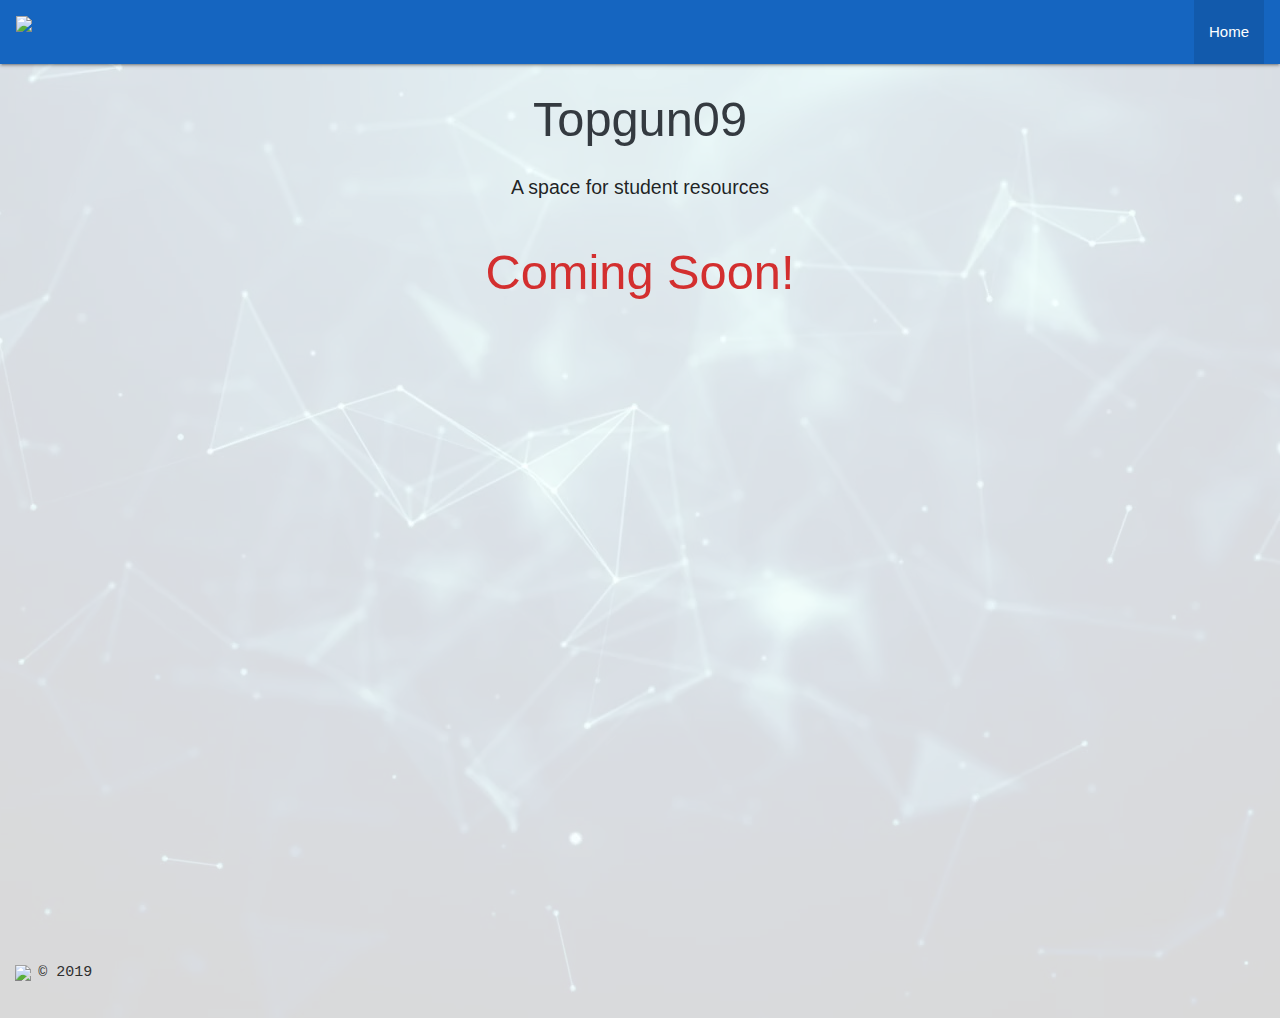
==== index.html @ d3b1afa5 "added bg video & thumb" ====
<!DOCTYPE html>
<html>
<head>
    <!-- Fonts -->
    <link href="https://fonts.googleapis.com/icon?family=Material+Icons" rel="stylesheet">
    <!-- Styles -->
    <link type="text/css" rel="stylesheet" href="/static/css/materialize.min.css"  media="screen,projection"/>
    <link type="text/css" rel="stylesheet" href="/static/css/global.css" />
    <!-- Main Meta Tags -->
    <title>Topgun09</title>
    <meta name="title" content="Topgun09 Project">
    <meta name="description" content="A space for student resources, the Topgun09 project was started as an experimental information sharing platform.">

    <!-- Open Graph / Facebook -->
    <meta property="og:type" content="website">
    <meta property="og:url" content="https://topgun09.tk/">
    <meta property="og:title" content="Topgun09 Web App">
    <meta property="og:description" content="A space for student resources, the Topgun09 project was started as an experimental information sharing platform.">
    <meta property="og:image" content="banner1.jpg">

    <!-- Twitter -->
    <meta property="twitter:card" content="summary_large_image">
    <meta property="twitter:url" content="https://topgun09.tk/">
    <meta property="twitter:title" content="Topgun09 Web App">
    <meta property="twitter:description" content="A space for student resources, the Topgun09 project was started as an experimental information sharing platform.">
    <meta property="twitter:image" content="banner1.jpg">
    <!-- Meta -->
    <link rel="apple-touch-icon" sizes="180x180" href="/static/favicons/apple-touch-icon.png">
    <link rel="icon" type="image/png" sizes="32x32" href="/static/favicons/favicon-32x32.png">
    <link rel="icon" type="image/png" sizes="16x16" href="/static/favicons/favicon-16x16.png">
    <link rel="manifest" href="/static/favicons/site.webmanifest">
    <link rel="mask-icon" href="/static/favicons/safari-pinned-tab.svg" color="#1565c0">
    <link rel="shortcut icon" href="/static/favicons/favicon.ico">
    <meta name="msapplication-TileColor" content="#1565c0">
    <meta name="msapplication-config" content="/static/favicons/browserconfig.xml">
    <meta name="theme-color" content="#1565c0">
    <meta name="viewport" content="width=device-width, initial-scale=1.0"/>
    <style>
    *{
        font-family: -apple-system, BlinkMacSystemFont, "Segoe UI", Roboto, "Helvetica Neue", Arial, "Noto Sans", sans-serif, "Apple Color Emoji", "Segoe UI Emoji", "Segoe UI Symbol", "Noto Color Emoji";
        -webkit-font-smoothing: antialiased;
    }
    </style>
</head>
<body>
<div class="banner">
  
  <link type="text/css" rel="stylesheet" href="https://topgun09.tk/static/css/materialize.min.css"  media="screen,projection"/>
  <link type="text/css" rel="stylesheet" href="https://topgun09.tk/static/css/global.css"  media="screen,projection"/>
  
  <nav>
    <div class="nav-wrapper blue darken-3">
      <a href="/" class="brand-logo"><img class="nav-logo" src="https://topgun09.tk/white-logo.png"></a>
      <a href="#" data-target="mobile-demo" class="sidenav-trigger"><i class="material-icons">menu</i></a>
      <ul class="right hide-on-med-and-down">
        <li class="active"><a href="/">Home</a></li>
      </ul>
    </div>
  </nav>

  <ul class="sidenav" id="mobile-demo">
    <li class="active"><a href="/">Home</a></li>
  </ul>
<!-- page content -->
    <div class="page-wapper text-white">
        <div class="container center">
            <h3 class="title">Topgun09</h3>
            <p class="header">A space for student resources</p>
            <br />
            <div class="title red-text text-darken-2">Coming Soon!</div>
        </div>
    </div>
    <div class="info">
    </div>
    <footer id="footer">
      <div class="container-fluid">
        <br />
        <div>
            <a href="/"><img class="footer-logo" height="35px" src="https://topgun09.tk/logo-small.png"></a>
            <a class="footer-text" href="https://github.com/topgun09">© 2019</a>
        </div>
        <br />
      </div>
    </footer>
  
  
    <video autoplay loop muted class="banner__video" poster="/static/video/thumb/plexus.jpg">
      <source src="https://benworld.net/static/video/plexus.mp4" type="video/mp4">
    </video>
  </div>
    <!-- JavaScript -->
    <script type="text/javascript" src="/static/js/materialize.min.js"></script>
    <script type="text/javascript" src="/static/js/global.js"></script>
</body>
</html>
---- static/css/global.css ----
/* fonts */
*{
        font-family: -apple-system, BlinkMacSystemFont, "Segoe UI", Roboto, "Helvetica Neue", Arial, "Noto Sans", sans-serif, "Apple Color Emoji", "Segoe UI Emoji", "Segoe UI Symbol", "Noto Color Emoji";
        -webkit-font-smoothing: antialiased;
}

/* clear the body margin */
body {
  margin: 0;
  min-height:100vh;
}

.banner {
  position: relative;
  overflow: hidden;
  /* stuff */
  background: rgba(255, 255, 255, .85);
  min-height:100vh;
  
}
a{
  color:#fff;
  text-decoration:none;
}
.banner__video {
  position: absolute;
  top: 50%;
  left: 50%;
  width: auto;
  min-width: 100%;
  height: auto;
  min-height: 100%;
  transform: translateX(-50%) translateY(-50%);
  z-index: -1;
}

/** -- GLOBAL.CSS **/
hr {
    margin-top: 20px;
    margin-bottom: 20px;
    border: 0;
    height: 1px;
    background-color: rgba(0,0,0,.12);
}
.nav-wrapper{
    padding: 0 16px;
}
.nav-logo{
    max-height: 32px;
    margin:16px 0;
}
.title{
    font-size: 3.25rem;
    font-weight: 500;
    color: #343a40 !important
}
.title-2{
    font-size: 2.875rem;
    font-weight: 500;
    color: #343a40 !important
}
.header-2{
    margin:1.75rem 0 .5rem 0;
    font-size: 1.25rem;
    font-weight: 300;
}
.header{
    margin: 1.75rem 0 .75rem 0;
    font-size: 1.3rem;
    font-weight: 300;
}
.info{
    margin-top:2.25rem;
    padding:1rem;
    min-height: 65vh;
}
.info.bg{
    background-color: rgba(255, 255, 255, 0.9);
}
.info p{
    font-size: 18px;
    font-weight: 400;
    line-height: 1.429;
}
/* -- footer --*/
.container-fluid{
    -webkit-box-sizing: border-box;
    box-sizing: border-box;
    margin-right: auto;
    margin-left: auto;
    padding-left: 15px;
    padding-right: 15px
}

.container-fluid:after,.container-fluid:before{
    content: " ";
    display: table
}

.container-fluid:after{
    clear: both
}
.quick-links{
    margin-top:2rem;
}
.quick-links h6{
    font-weight: 500;
    color:rgb(55,55,65) !important;
}
#footer {
    color:#2f2f2f;
    margin-left: 0px;
    transition: margin-left 0.2s;
}
#footer .footer-logo{
    height:35px;
    vertical-align: middle
}
#footer .footer-text{
    font-family: monospace, monospace;
    color:#2f2f2f;
    display: inline-block;
    vertical-align: middle;
    line-height: 3;
    margin-left:3px;
}
#footer .light-footer-text{
    float: right;
    color:rgba(200,200,253,.65);
    display: inline-block;
    vertical-align: middle;
    line-height: 3;
    margin-left:3px;
}
.info-icon{
    margin-right: 3px;
    margin-left: 3px;
    cursor: help;
    vertical-align: middle;
}
.v-align{
    display: inline-block;
    vertical-align: middle;
}





/*--- Media Stuff ---*/
@media screen and (max-width: 600px){
    .nav-logo{
        margin:12px 0;
    }
}
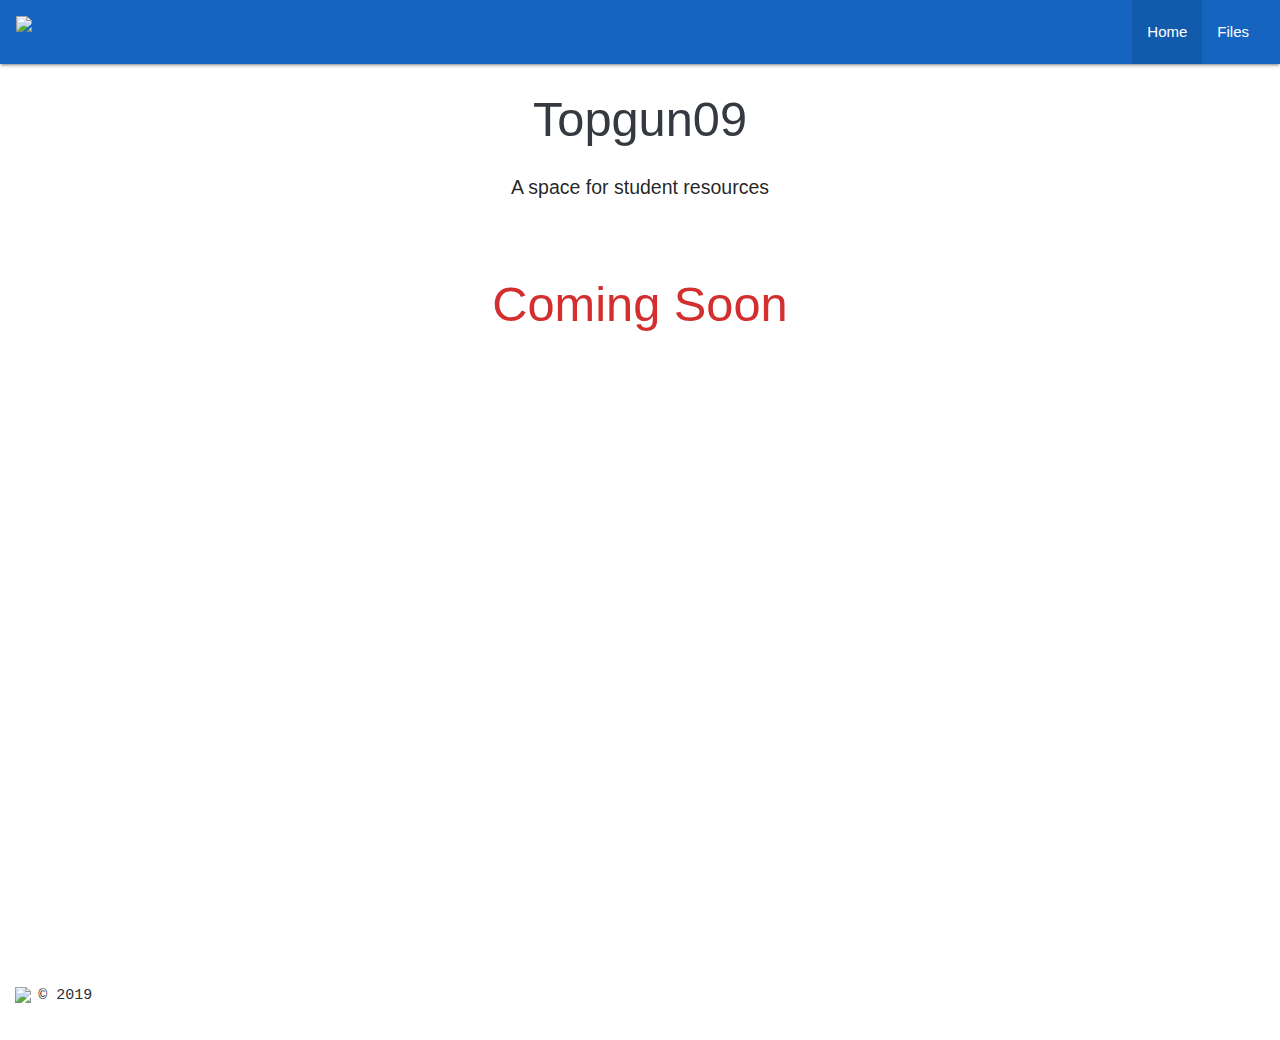
==== commit 7df5fb2c: "added link and temp rm video" ====
--- a/index.html
+++ b/index.html
@@ -44,18 +44,16 @@
 </head>
 <body>
 <div class="banner">
-  
-  <link type="text/css" rel="stylesheet" href="https://topgun09.tk/static/css/materialize.min.css"  media="screen,projection"/>
-  <link type="text/css" rel="stylesheet" href="https://topgun09.tk/static/css/global.css"  media="screen,projection"/>
-  
+
   <nav>
-    <div class="nav-wrapper blue darken-3">
-      <a href="/" class="brand-logo"><img class="nav-logo" src="https://topgun09.tk/white-logo.png"></a>
-      <a href="#" data-target="mobile-demo" class="sidenav-trigger"><i class="material-icons">menu</i></a>
-      <ul class="right hide-on-med-and-down">
-        <li class="active"><a href="/">Home</a></li>
-      </ul>
-    </div>
+      <div class="nav-wrapper blue darken-3">
+            <a href="/" class="brand-logo"><img class="nav-logo" src="https://topgun09.tk/white-logo.png"></a>
+            <a href="#" data-target="mobile-demo" class="sidenav-trigger"><i class="material-icons">menu</i></a>
+            <ul class="right hide-on-med-and-down">
+                <li class="active"><a href="/">Home</a></li>
+                <li><a href="/owncloud/">Files</a></li>
+            </ul>
+        </div>
   </nav>
 
   <ul class="sidenav" id="mobile-demo">
@@ -67,7 +65,11 @@
             <h3 class="title">Topgun09</h3>
             <p class="header">A space for student resources</p>
             <br />
-            <div class="title red-text text-darken-2">Coming Soon!</div>
+            
+            <div>
+                <h1 class="title red-text text-darken-2">Coming Soon</h1>
+            </div>
+            
         </div>
     </div>
     <div class="info">
@@ -84,9 +86,11 @@
     </footer>
   
   
+<!--
     <video autoplay loop muted class="banner__video" poster="/static/video/thumb/plexus.jpg">
       <source src="https://benworld.net/static/video/plexus.mp4" type="video/mp4">
     </video>
+-->
   </div>
     <!-- JavaScript -->
     <script type="text/javascript" src="/static/js/materialize.min.js"></script>
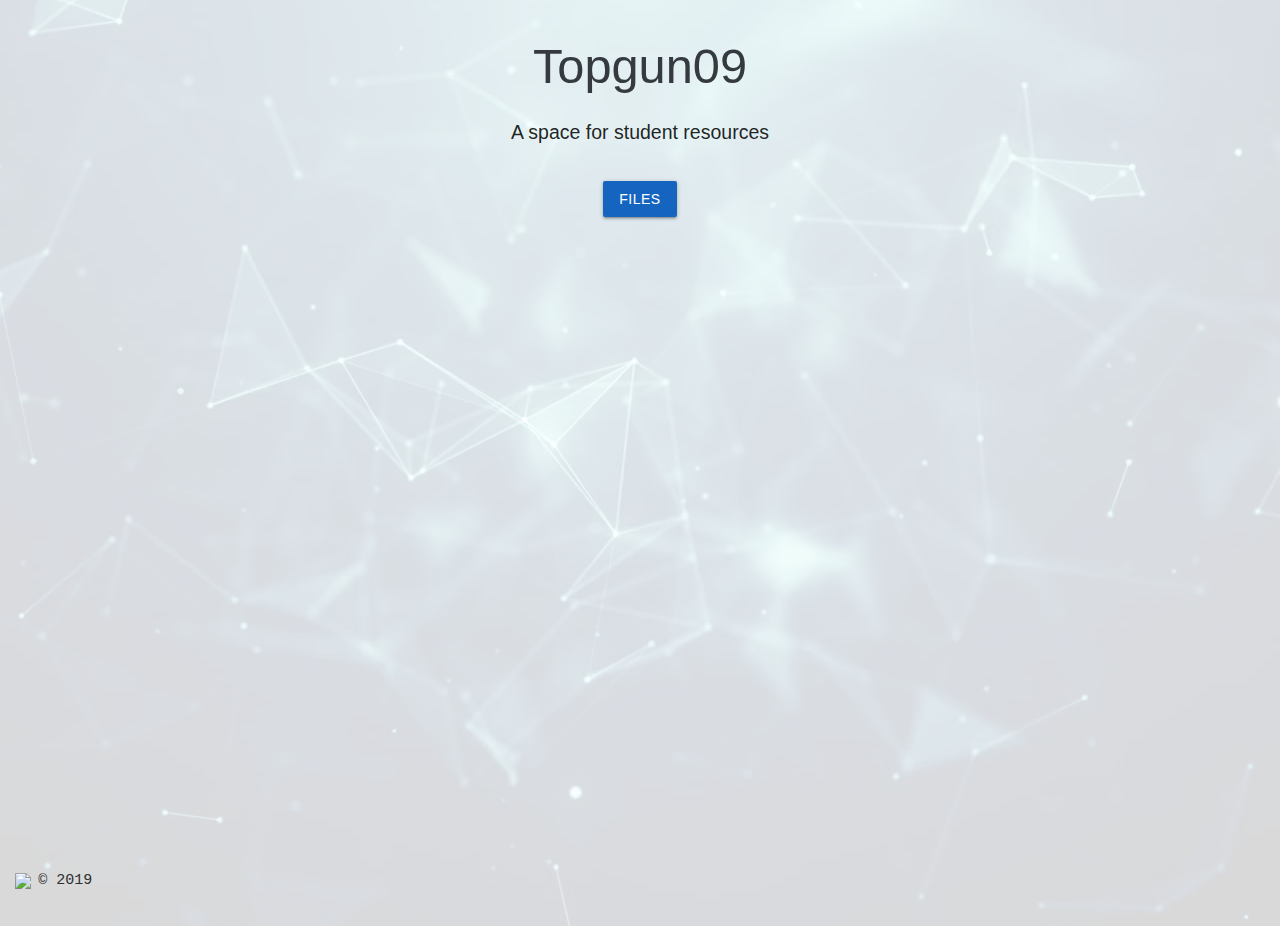
==== commit cd32a2a9: "working on homepage" ====
--- a/index.html
+++ b/index.html
@@ -45,29 +45,15 @@
 <body>
 <div class="banner">
 
-  <nav>
-      <div class="nav-wrapper blue darken-3">
-            <a href="/" class="brand-logo"><img class="nav-logo" src="https://topgun09.tk/white-logo.png"></a>
-            <a href="#" data-target="mobile-demo" class="sidenav-trigger"><i class="material-icons">menu</i></a>
-            <ul class="right hide-on-med-and-down">
-                <li class="active"><a href="/">Home</a></li>
-                <li><a href="/owncloud/">Files</a></li>
-            </ul>
-        </div>
-  </nav>
-
-  <ul class="sidenav" id="mobile-demo">
-    <li class="active"><a href="/">Home</a></li>
-  </ul>
 <!-- page content -->
     <div class="page-wapper text-white">
         <div class="container center">
-            <h3 class="title">Topgun09</h3>
+            <div class="title" style="margin-top:2rem;">Topgun09</div>
             <p class="header">A space for student resources</p>
             <br />
             
             <div>
-                <h1 class="title red-text text-darken-2">Coming Soon</h1>
+                <a class="btn waves-effect waves-light blue darken-3" href="/owncloud">Files</a>
             </div>
             
         </div>
@@ -86,11 +72,9 @@
     </footer>
   
   
-<!--
     <video autoplay loop muted class="banner__video" poster="/static/video/thumb/plexus.jpg">
-      <source src="https://benworld.net/static/video/plexus.mp4" type="video/mp4">
     </video>
--->
+    
   </div>
     <!-- JavaScript -->
     <script type="text/javascript" src="/static/js/materialize.min.js"></script>
--- a/static/css/global.css
+++ b/static/css/global.css
@@ -65,7 +65,7 @@
     font-weight: 300;
 }
 .header{
-    margin: 1.75rem 0 .75rem 0;
+    margin: 1rem 0 .75rem 0;
     font-size: 1.3rem;
     font-weight: 300;
 }
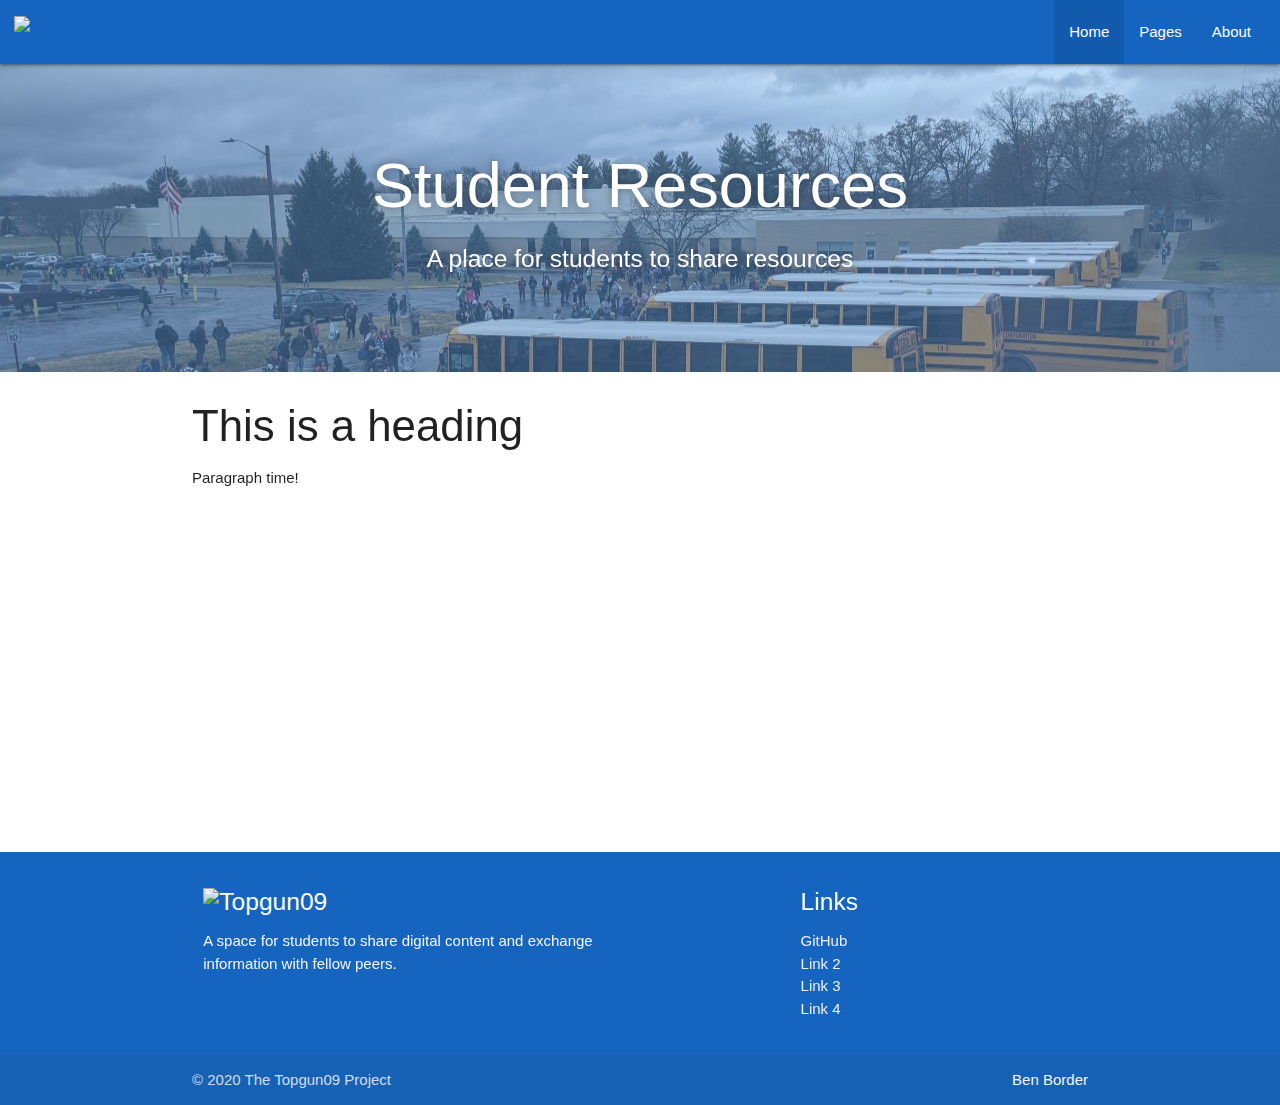
==== commit 34d69e86: "new images" ====
--- a/index.html
+++ b/index.html
@@ -1,83 +1,89 @@
 <!DOCTYPE html>
 <html>
-<head>
-    <!-- Fonts -->
-    <link href="https://fonts.googleapis.com/icon?family=Material+Icons" rel="stylesheet">
-    <!-- Styles -->
-    <link type="text/css" rel="stylesheet" href="/static/css/materialize.min.css"  media="screen,projection"/>
-    <link type="text/css" rel="stylesheet" href="/static/css/global.css" />
-    <!-- Main Meta Tags -->
-    <title>Topgun09</title>
-    <meta name="title" content="Topgun09 Project">
-    <meta name="description" content="A space for student resources, the Topgun09 project was started as an experimental information sharing platform.">
+	<head>
+		<meta name="viewport" content="width=device-width, initial-scale=1.0"/>
+        <link rel="icon" type="image/png" href="assets/images/logo-small.png">
+		<title>The Topgun09 Project</title>
+    	<!-- Fonts -->
+    	<link href="https://fonts.googleapis.com/icon?family=Material+Icons" rel="stylesheet">
+		<!-- CSS -->
+		<link type="text/css" rel="stylesheet" href="assets/css/materialize.css" />
+		<link type="text/css" rel="stylesheet" href="assets/css/global.css" />
+	</head>
+	<body>
+        
+		<div class="navbar-fixed">
+			<nav>
+				<div class="nav-wrapper blue darken-3">
+					<a href="/" class="brand-logo"><img class="nav-logo" src="https://topgun09.rip/white-logo.png"></a>
+					<a href="#" data-target="mobile-menu" class="sidenav-trigger"><i class="material-icons">menu</i></a>
+					<ul class="right hide-on-med-and-down">
+						<li class="active"><a href="/">Home</a></li>
+						<li class=""><a href="pages.html">Pages</a></li>
+						<li class=""><a href="about.html">About</a></li>
+					</ul>
+				</div>
+			</nav>
+		</div>
+		<ul class="sidenav" id="mobile-menu">
+			<li class="active"><a href="/">Home</a></li>
+			<li class=""><a href="pages.html">Pages</a></li>
+			<li class=""><a href="about.html">About</a></li>
+		</ul>
+		
+        <div class="main parallax-container">
+            <div class="parallax">
+                <img src="assets/images/bg/lot.jpg">
+            </div>
+            <div class="hero">
+                <div class="center-align white-text text-shadow">
+                    <h1>Student Resources</h1>
+                    <div class="subheading">
+                        <h5>A place for students to share resources</h5>
+                    </div>
+                </div>
+            </div>
+        </div>
+        
+		<main class="container" style="height: 50vh">
+            
+			<section>
+				<h3>This is a heading</h3>
+				<p>Paragraph time!</p>
+			</section>
+            
+            
+		</main><!-- / main content -->
+        
+        <footer class="page-footer blue darken-3">
+          <div class="container">
+            <div class="row">
+              <div class="col l6 s12">
+                <h5 class="white-text"><img src="assets/images/logo-white.png" style="height: 35px" alt="Topgun09"></h5>
+                <p class="grey-text text-lighten-4">A space for students to share digital content and exchange information with fellow peers.</p>
+              </div>
+              <div class="col l4 offset-l2 s12">
+                <h5 class="white-text">Links</h5>
+                <ul>
+                  <li><a class="grey-text text-lighten-3" href="https://github.io/topgun09">GitHub</a></li>
+                  <li><a class="grey-text text-lighten-3" href="#!">Link 2</a></li>
+                  <li><a class="grey-text text-lighten-3" href="#!">Link 3</a></li>
+                  <li><a class="grey-text text-lighten-3" href="#!">Link 4</a></li>
+                </ul>
+              </div>
+            </div>
+          </div>
+          <div class="footer-copyright">
+            <div class="container">
+            &copy; 2020 The Topgun09 Project
+            <span class="light-gray-text right">
+                <a class="grey-text text-lighten-4" href="https://bunnbuns.net" target="_blank">Ben Border</a>
+            </span>
+            </div>
+          </div>
+        </footer>
 
-    <!-- Open Graph / Facebook -->
-    <meta property="og:type" content="website">
-    <meta property="og:url" content="https://topgun09.tk/">
-    <meta property="og:title" content="Topgun09 Web App">
-    <meta property="og:description" content="A space for student resources, the Topgun09 project was started as an experimental information sharing platform.">
-    <meta property="og:image" content="banner1.jpg">
-
-    <!-- Twitter -->
-    <meta property="twitter:card" content="summary_large_image">
-    <meta property="twitter:url" content="https://topgun09.tk/">
-    <meta property="twitter:title" content="Topgun09 Web App">
-    <meta property="twitter:description" content="A space for student resources, the Topgun09 project was started as an experimental information sharing platform.">
-    <meta property="twitter:image" content="banner1.jpg">
-    <!-- Meta -->
-    <link rel="apple-touch-icon" sizes="180x180" href="/static/favicons/apple-touch-icon.png">
-    <link rel="icon" type="image/png" sizes="32x32" href="/static/favicons/favicon-32x32.png">
-    <link rel="icon" type="image/png" sizes="16x16" href="/static/favicons/favicon-16x16.png">
-    <link rel="manifest" href="/static/favicons/site.webmanifest">
-    <link rel="mask-icon" href="/static/favicons/safari-pinned-tab.svg" color="#1565c0">
-    <link rel="shortcut icon" href="/static/favicons/favicon.ico">
-    <meta name="msapplication-TileColor" content="#1565c0">
-    <meta name="msapplication-config" content="/static/favicons/browserconfig.xml">
-    <meta name="theme-color" content="#1565c0">
-    <meta name="viewport" content="width=device-width, initial-scale=1.0"/>
-    <style>
-    *{
-        font-family: -apple-system, BlinkMacSystemFont, "Segoe UI", Roboto, "Helvetica Neue", Arial, "Noto Sans", sans-serif, "Apple Color Emoji", "Segoe UI Emoji", "Segoe UI Symbol", "Noto Color Emoji";
-        -webkit-font-smoothing: antialiased;
-    }
-    </style>
-</head>
-<body>
-<div class="banner">
-
-<!-- page content -->
-    <div class="page-wapper text-white">
-        <div class="container center">
-            <div class="title" style="margin-top:2rem;">Topgun09</div>
-            <p class="header">A space for student resources</p>
-            <br />
-            
-            <div>
-                <a class="btn waves-effect waves-light blue darken-3" href="/owncloud">Files</a>
-            </div>
-            
-        </div>
-    </div>
-    <div class="info">
-    </div>
-    <footer id="footer">
-      <div class="container-fluid">
-        <br />
-        <div>
-            <a href="/"><img class="footer-logo" height="35px" src="https://topgun09.tk/logo-small.png"></a>
-            <a class="footer-text" href="https://github.com/topgun09">© 2019</a>
-        </div>
-        <br />
-      </div>
-    </footer>
-  
-  
-    <video autoplay loop muted class="banner__video" poster="/static/video/thumb/plexus.jpg">
-    </video>
-    
-  </div>
-    <!-- JavaScript -->
-    <script type="text/javascript" src="/static/js/materialize.min.js"></script>
-    <script type="text/javascript" src="/static/js/global.js"></script>
-</body>
+		<script src="assets/js/materialize.js"></script>
+		<script src="assets/js/global.js"></script>
+	</body>
 </html>--- a/assets/css/global.css
+++ b/assets/css/global.css
@@ -0,0 +1,48 @@
+*{
+        font-family: -apple-system, BlinkMacSystemFont, "Segoe UI", Roboto, "Helvetica Neue", Arial, "Noto Sans", sans-serif, "Apple Color Emoji", "Segoe UI Emoji", "Segoe UI Symbol", "Noto Color Emoji";
+        -webkit-font-smoothing: antialiased;
+}
+*:before, .out-hero *:after {
+    -webkit-box-sizing: border-box;
+    -webkit-box-sizing: border-box;
+    box-sizing: border-box;
+}
+body{
+	min-height: 100vh;
+}
+.nav-wrapper{
+    padding: 0 14px;
+}
+.nav-logo{
+    max-height: 32px;
+    margin:16px 0;
+}
+.hero{
+	background: #6aa8ef;
+	background-size: cover;
+	background-position: center center;
+	padding: 1.5rem 8px 4rem 8px;
+}
+.parallax-container .hero{
+    background: transparent;
+    padding: 2.5rem 8px 5rem 8px;
+}
+.main.parallax-container .hero{
+    background: transparent;
+    padding: 3rem 8px 6rem 8px;
+}
+.text-shadow{
+	text-shadow: 0 0 8px rgba(32, 33, 36, .42);
+}
+.parallax-container {
+    height: 100%;
+}
+
+
+
+/* Media Stuff */
+@media screen and (max-width: 600px){
+    .nav-logo{
+        margin:12px 0;
+    }
+}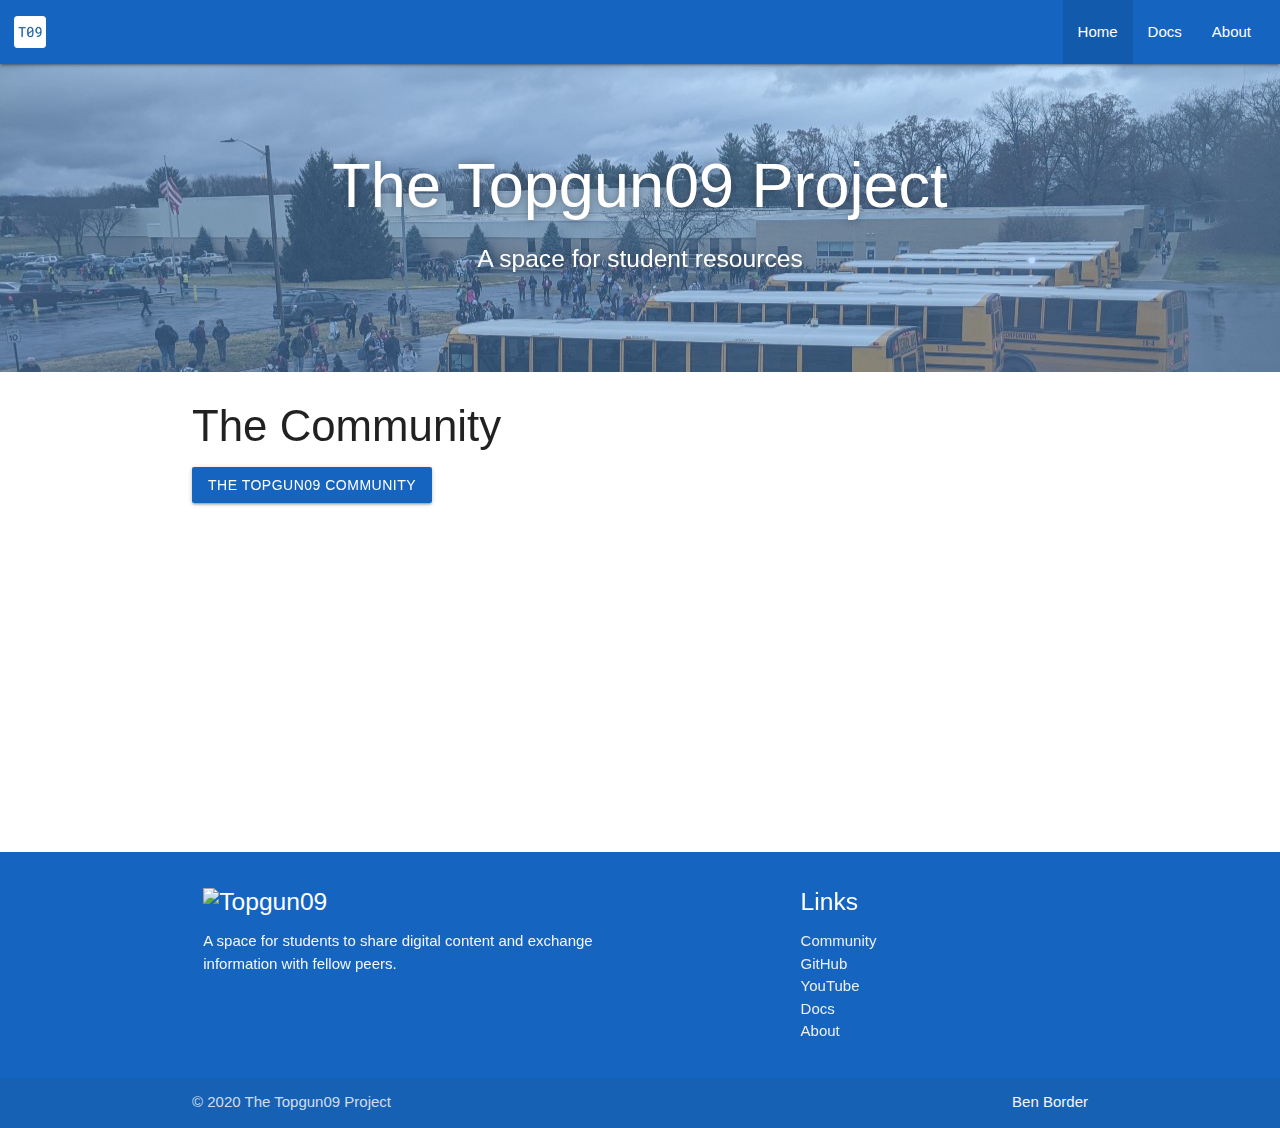
==== commit 2493b4bb: "yes. timeline time" ====
--- a/index.html
+++ b/index.html
@@ -15,11 +15,11 @@
 		<div class="navbar-fixed">
 			<nav>
 				<div class="nav-wrapper blue darken-3">
-					<a href="/" class="brand-logo"><img class="nav-logo" src="https://topgun09.rip/white-logo.png"></a>
+					<a href="/" class="brand-logo"><img class="nav-logo" src="assets/images/white-logo.png"></a>
 					<a href="#" data-target="mobile-menu" class="sidenav-trigger"><i class="material-icons">menu</i></a>
 					<ul class="right hide-on-med-and-down">
 						<li class="active"><a href="/">Home</a></li>
-						<li class=""><a href="pages.html">Pages</a></li>
+						<li class=""><a href="docs.html">Docs</a></li>
 						<li class=""><a href="about.html">About</a></li>
 					</ul>
 				</div>
@@ -27,7 +27,7 @@
 		</div>
 		<ul class="sidenav" id="mobile-menu">
 			<li class="active"><a href="/">Home</a></li>
-			<li class=""><a href="pages.html">Pages</a></li>
+			<li class=""><a href="docs.html">Docs</a></li>
 			<li class=""><a href="about.html">About</a></li>
 		</ul>
 		
@@ -37,50 +37,53 @@
             </div>
             <div class="hero">
                 <div class="center-align white-text text-shadow">
-                    <h1>Student Resources</h1>
+                    <h1>The Topgun09 Project</h1>
                     <div class="subheading">
-                        <h5>A place for students to share resources</h5>
+                        <h5>A space for student resources</h5>
                     </div>
                 </div>
             </div>
         </div>
         
-		<main class="container" style="height: 50vh">
+		<main class="container" style="min-height: 50vh">
             
 			<section>
-				<h3>This is a heading</h3>
-				<p>Paragraph time!</p>
+                
+				<h3>The Community</h3>
+                
+				<a class="waves-effect waves-light btn blue darken-3" href="https://community.topgun09.rip">The Topgun09 Community</a>
+                
 			</section>
             
             
 		</main><!-- / main content -->
         
         <footer class="page-footer blue darken-3">
-          <div class="container">
-            <div class="row">
-              <div class="col l6 s12">
-                <h5 class="white-text"><img src="assets/images/logo-white.png" style="height: 35px" alt="Topgun09"></h5>
-                <p class="grey-text text-lighten-4">A space for students to share digital content and exchange information with fellow peers.</p>
-              </div>
-              <div class="col l4 offset-l2 s12">
-                <h5 class="white-text">Links</h5>
-                <ul>
-                  <li><a class="grey-text text-lighten-3" href="https://github.io/topgun09">GitHub</a></li>
-                  <li><a class="grey-text text-lighten-3" href="#!">Link 2</a></li>
-                  <li><a class="grey-text text-lighten-3" href="#!">Link 3</a></li>
-                  <li><a class="grey-text text-lighten-3" href="#!">Link 4</a></li>
-                </ul>
-              </div>
+            <div class="container">
+                <div class="row">
+                    <div class="col l6 s12">
+                        <h5 class="white-text"><img src="assets/images/logo-white.png" style="height: 35px" alt="Topgun09"></h5>
+                        <p class="grey-text text-lighten-4">A space for students to share digital content and exchange information with fellow peers.</p>
+                    </div>
+                    <div class="col l4 offset-l2 s12"><h5 class="white-text">Links</h5>
+                        <ul>
+                            <li><a class="grey-text text-lighten-3" href="https://community.topgun09.rip">Community</a></li>
+                            <li><a class="grey-text text-lighten-3" href="https://github.com/topgun09">GitHub</a></li>
+                            <li><a class="grey-text text-lighten-3" href="https://www.youtube.com/channel/UCJGbZEJ258ir5PrDIIwUwcw">YouTube</a></li>
+                            <li><a class="grey-text text-lighten-3" href="docs.html">Docs</a></li>
+                            <li><a class="grey-text text-lighten-3" href="about.html">About</a></li>
+                        </ul>
+                    </div>
+                </div>
             </div>
-          </div>
-          <div class="footer-copyright">
-            <div class="container">
-            &copy; 2020 The Topgun09 Project
-            <span class="light-gray-text right">
-                <a class="grey-text text-lighten-4" href="https://bunnbuns.net" target="_blank">Ben Border</a>
-            </span>
+            <div class="footer-copyright">
+                <div class="container">
+                    &copy; 2020 The Topgun09 Project
+                    <span class="light-gray-text right">
+                        <a class="grey-text text-lighten-4" href="https://bunnbuns.net" target="_blank">Ben Border</a>
+                    </span>
+                </div>
             </div>
-          </div>
         </footer>
 
 		<script src="assets/js/materialize.js"></script>
--- a/assets/css/global.css
+++ b/assets/css/global.css
@@ -1,5 +1,5 @@
 *{
-        font-family: -apple-system, BlinkMacSystemFont, "Segoe UI", Roboto, "Helvetica Neue", Arial, "Noto Sans", sans-serif, "Apple Color Emoji", "Segoe UI Emoji", "Segoe UI Symbol", "Noto Color Emoji";
+    font-family: -apple-system, BlinkMacSystemFont, "Segoe UI", Roboto, "Helvetica Neue", Arial, "Noto Sans", sans-serif, "Apple Color Emoji", "Segoe UI Emoji", "Segoe UI Symbol", "Noto Color Emoji";
         -webkit-font-smoothing: antialiased;
 }
 *:before, .out-hero *:after {
@@ -25,7 +25,7 @@
 }
 .parallax-container .hero{
     background: transparent;
-    padding: 2.5rem 8px 5rem 8px;
+    padding: 2rem 8px 4.5rem 8px;
 }
 .main.parallax-container .hero{
     background: transparent;
@@ -37,6 +37,21 @@
 .parallax-container {
     height: 100%;
 }
+hr{
+    display: block;
+    height: 0;
+    margin: 15px 0;
+    overflow: hidden;
+    background: transparent;
+    border: 0;
+    border-bottom: 1px solid #dfe2e5;
+}
+hr.md{
+    margin: 25px 0;
+}
+hr.lg{
+    margin: 50px 0;
+}
 
 
 
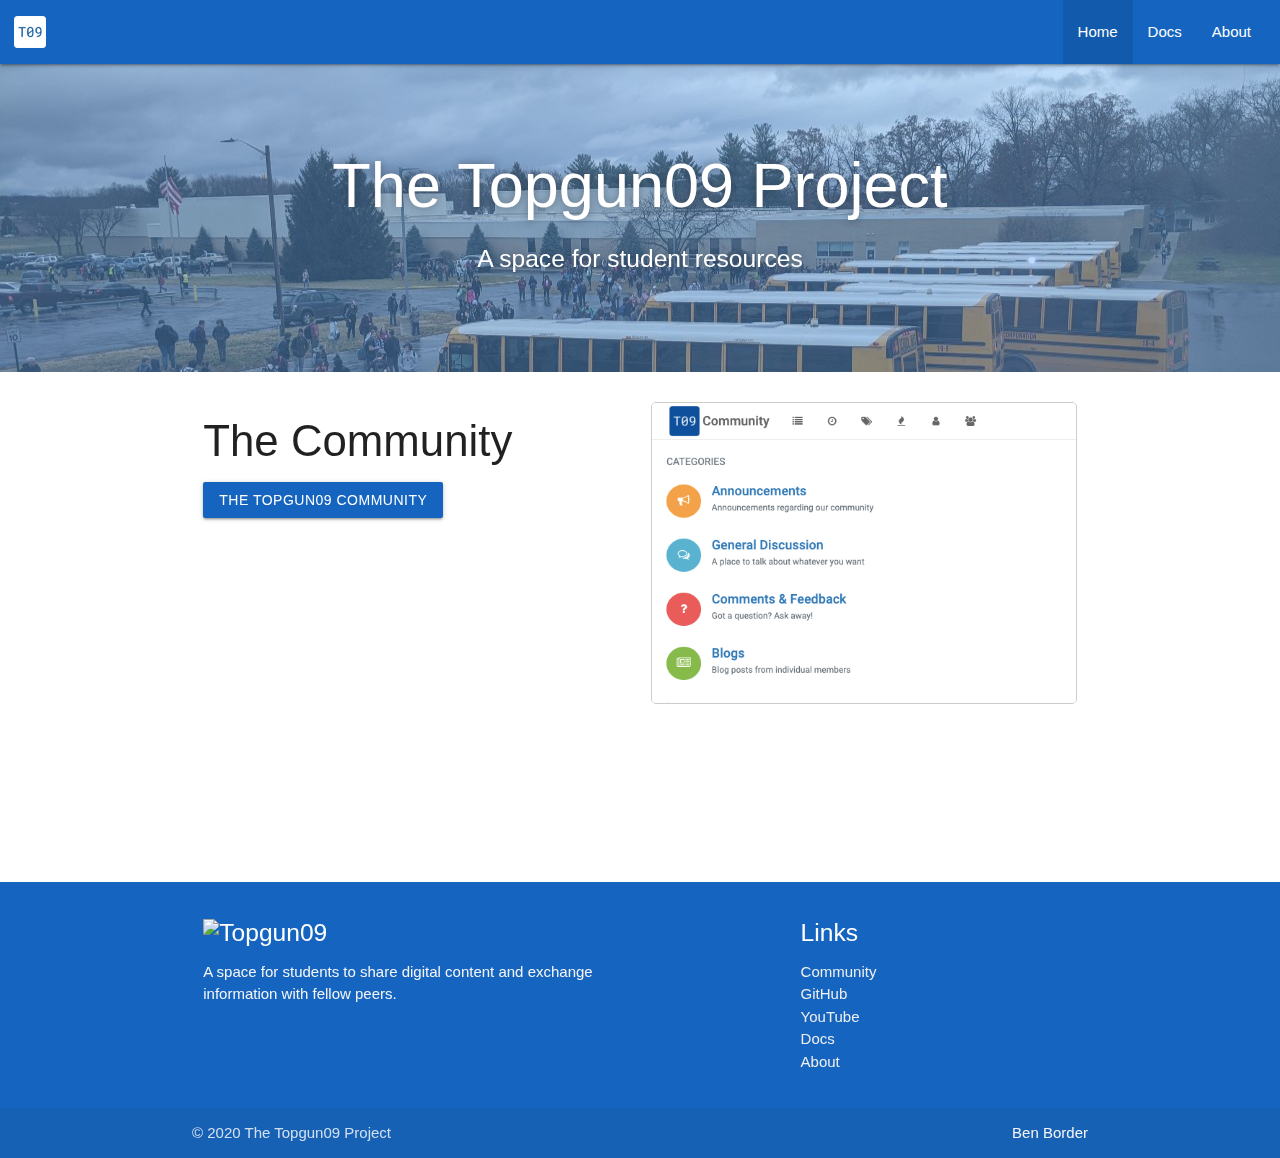
==== commit 8719b288: "new image" ====
--- a/index.html
+++ b/index.html
@@ -45,18 +45,24 @@
             </div>
         </div>
         
-		<main class="container" style="min-height: 50vh">
+		<main class="container" style="min-height: 50vh;margin-top: 1rem;">
             
 			<section>
                 
-				<h3>The Community</h3>
-                
-				<a class="waves-effect waves-light btn blue darken-3" href="https://community.topgun09.rip">The Topgun09 Community</a>
-                
+                <div class="row">
+                    
+                    <div class="col m6"><h3>The Community</h3><a class="waves-effect waves-light btn blue darken-3" href="https://community.topgun09.rip">The Topgun09 Community</a></div>
+                    <div class="col m6"><img class="side-img" src="assets/images/screenshots/community.png"></div>
+                    
+                </div>
+				
+
 			</section>
             
             
 		</main><!-- / main content -->
+        
+        <br><br>
         
         <footer class="page-footer blue darken-3">
             <div class="container">
--- a/assets/css/global.css
+++ b/assets/css/global.css
@@ -9,6 +9,10 @@
 }
 body{
 	min-height: 100vh;
+}
+.vam{
+    display: inline-block;
+    vertical-align: middle;
 }
 .nav-wrapper{
     padding: 0 14px;
@@ -52,6 +56,13 @@
 hr.lg{
     margin: 50px 0;
 }
+.side-img{
+    display: block;
+    max-width: 100%;
+    margin-top:1rem;
+    border-radius: 5px;
+    border: 1px solid rgba(0,0,0,0.2);
+}
 
 
 
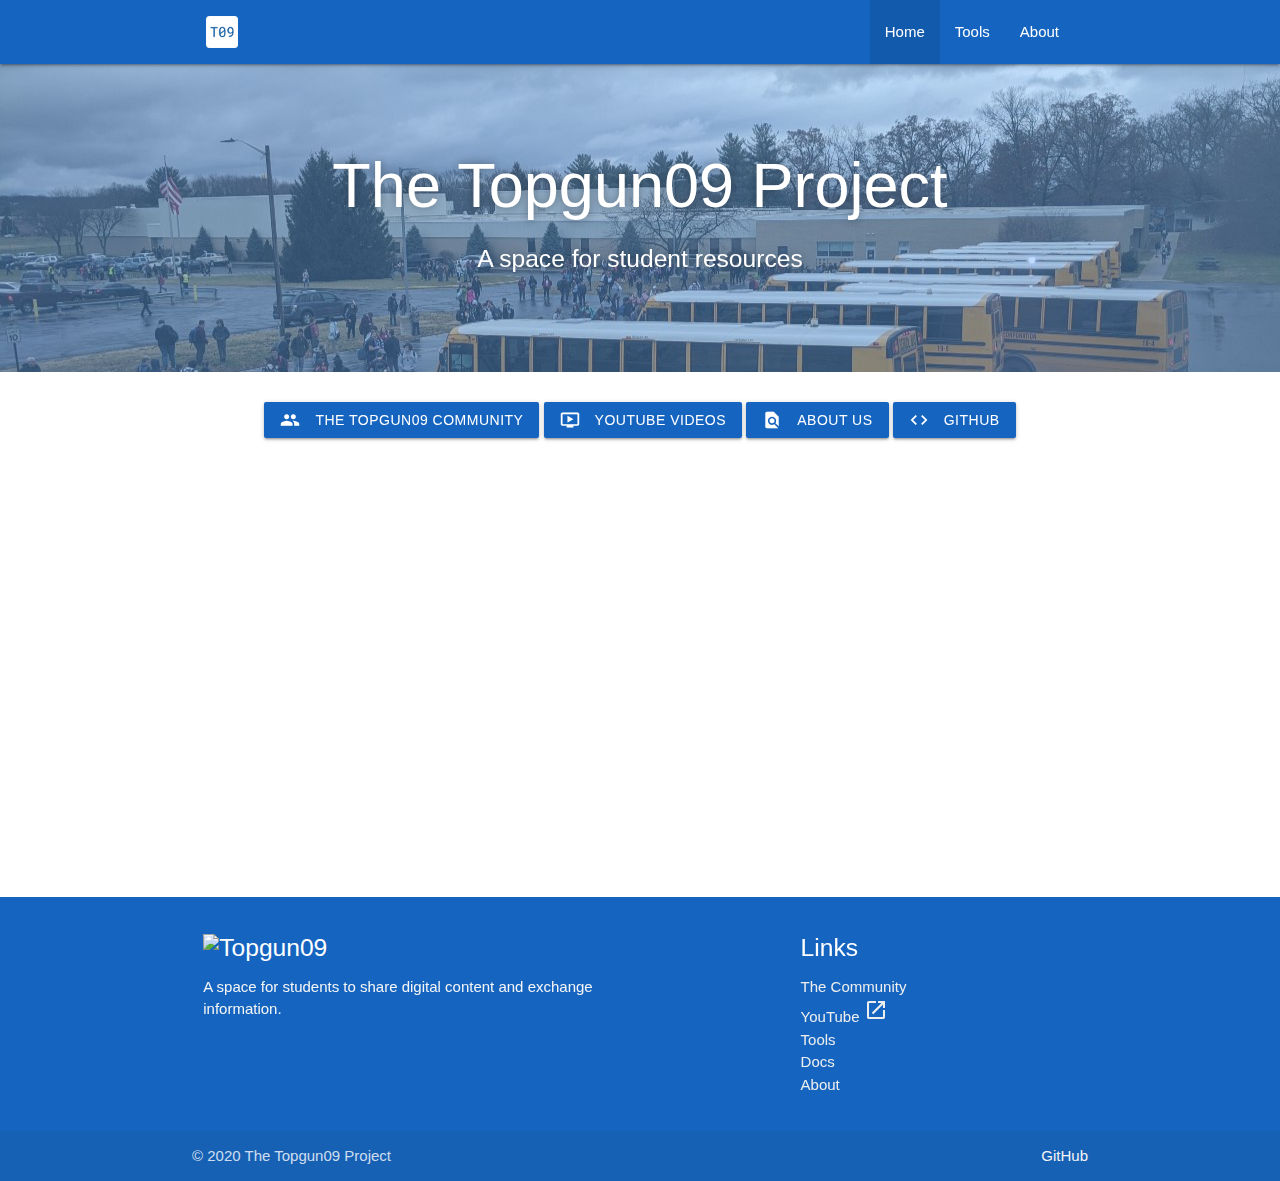
==== commit 88e2fd73: "Update index.html" ====
--- a/index.html
+++ b/index.html
@@ -1,33 +1,38 @@
 <!DOCTYPE html>
 <html>
 	<head>
+        
 		<meta name="viewport" content="width=device-width, initial-scale=1.0"/>
         <link rel="icon" type="image/png" href="assets/images/logo-small.png">
+        
 		<title>The Topgun09 Project</title>
+        
     	<!-- Fonts -->
     	<link href="https://fonts.googleapis.com/icon?family=Material+Icons" rel="stylesheet">
+        
 		<!-- CSS -->
 		<link type="text/css" rel="stylesheet" href="assets/css/materialize.css" />
 		<link type="text/css" rel="stylesheet" href="assets/css/global.css" />
+        
 	</head>
 	<body>
         
-		<div class="navbar-fixed">
-			<nav>
-				<div class="nav-wrapper blue darken-3">
-					<a href="/" class="brand-logo"><img class="nav-logo" src="assets/images/white-logo.png"></a>
-					<a href="#" data-target="mobile-menu" class="sidenav-trigger"><i class="material-icons">menu</i></a>
-					<ul class="right hide-on-med-and-down">
-						<li class="active"><a href="/">Home</a></li>
-						<li class=""><a href="docs.html">Docs</a></li>
-						<li class=""><a href="about.html">About</a></li>
-					</ul>
-				</div>
-			</nav>
-		</div>
+        <div class="navbar-fixed">
+            <nav class="navbar-fixed blue darken-3" role="navigation">
+                <div class="nav-wrapper container">
+                        <a href="/" class="brand-logo"><img class="nav-logo" src="assets/images/white-logo.png"></a>
+                        <a href="#" data-target="mobile-menu" class="sidenav-trigger"><i class="material-icons">menu</i></a>
+                        <ul class="right hide-on-med-and-down">
+                            <li class="active"><a href="/">Home</a></li>
+                            <li class=""><a href="tools.html">Tools</a></li>
+                            <li class=""><a href="about.html">About</a></li>
+                        </ul>
+                </div>
+            </nav>
+        </div>
 		<ul class="sidenav" id="mobile-menu">
 			<li class="active"><a href="/">Home</a></li>
-			<li class=""><a href="docs.html">Docs</a></li>
+			<li class=""><a href="tools.html">Tools</a></li>
 			<li class=""><a href="about.html">About</a></li>
 		</ul>
 		
@@ -45,17 +50,17 @@
             </div>
         </div>
         
-		<main class="container" style="min-height: 50vh;margin-top: 1rem;">
+		<main class="container" style="min-height: 50vh;margin-top: 2rem;">
             
-			<section>
+			<section class="center">
+                    
+                <a class="waves-effect waves-light btn blue darken-3" href="https://community.topgun09.rip"><i class="material-icons left">group</i>The Topgun09 Community</a>
+
+                <a class="waves-effect waves-light btn blue darken-3" href="https://www.youtube.com/channel/UCJGbZEJ258ir5PrDIIwUwcw/videos" target="_blank"><i class="material-icons left">ondemand_video</i>YouTube Videos</a></div>
                 
-                <div class="row">
-                    
-                    <div class="col m6"><h3>The Community</h3><a class="waves-effect waves-light btn blue darken-3" href="https://community.topgun09.rip">The Topgun09 Community</a></div>
-                    <div class="col m6"><img class="side-img" src="assets/images/screenshots/community.png"></div>
-                    
-                </div>
-				
+                <a class="waves-effect waves-light btn blue darken-3" href="./about.html"><i class="material-icons left">find_in_page</i>About Us</a>
+
+                <a class="waves-effect waves-light btn blue darken-3" href="https://github.com/topgun09" target="_blank"><i class="material-icons left">code</i>GitHub</a></div>
 
 			</section>
             
@@ -69,13 +74,13 @@
                 <div class="row">
                     <div class="col l6 s12">
                         <h5 class="white-text"><img src="assets/images/logo-white.png" style="height: 35px" alt="Topgun09"></h5>
-                        <p class="grey-text text-lighten-4">A space for students to share digital content and exchange information with fellow peers.</p>
+                        <p class="grey-text text-lighten-4">A space for students to share digital content and exchange information.</p>
                     </div>
                     <div class="col l4 offset-l2 s12"><h5 class="white-text">Links</h5>
                         <ul>
-                            <li><a class="grey-text text-lighten-3" href="https://community.topgun09.rip">Community</a></li>
-                            <li><a class="grey-text text-lighten-3" href="https://github.com/topgun09">GitHub</a></li>
-                            <li><a class="grey-text text-lighten-3" href="https://www.youtube.com/channel/UCJGbZEJ258ir5PrDIIwUwcw">YouTube</a></li>
+                            <li><a class="grey-text text-lighten-3" href="https://community.topgun09.rip">The Community</a></li>
+                            <li><a class="grey-text text-lighten-3" href="https://www.youtube.com/channel/UCJGbZEJ258ir5PrDIIwUwcw" target="_blank">YouTube <i class="material-icons">open_in_new</i></a></li>
+                            <li><a class="grey-text text-lighten-3" href="tools.html">Tools</a></li>
                             <li><a class="grey-text text-lighten-3" href="docs.html">Docs</a></li>
                             <li><a class="grey-text text-lighten-3" href="about.html">About</a></li>
                         </ul>
@@ -84,9 +89,9 @@
             </div>
             <div class="footer-copyright">
                 <div class="container">
-                    &copy; 2020 The Topgun09 Project
+                    &copy; 2020 <a style="color: inherit" href="//topgun09.rip">The Topgun09 Project</a>
                     <span class="light-gray-text right">
-                        <a class="grey-text text-lighten-4" href="https://bunnbuns.net" target="_blank">Ben Border</a>
+                        <a class="grey-text text-lighten-4" href="https://github.com/topgun09" target="_blank">GitHub</a>
                     </span>
                 </div>
             </div>
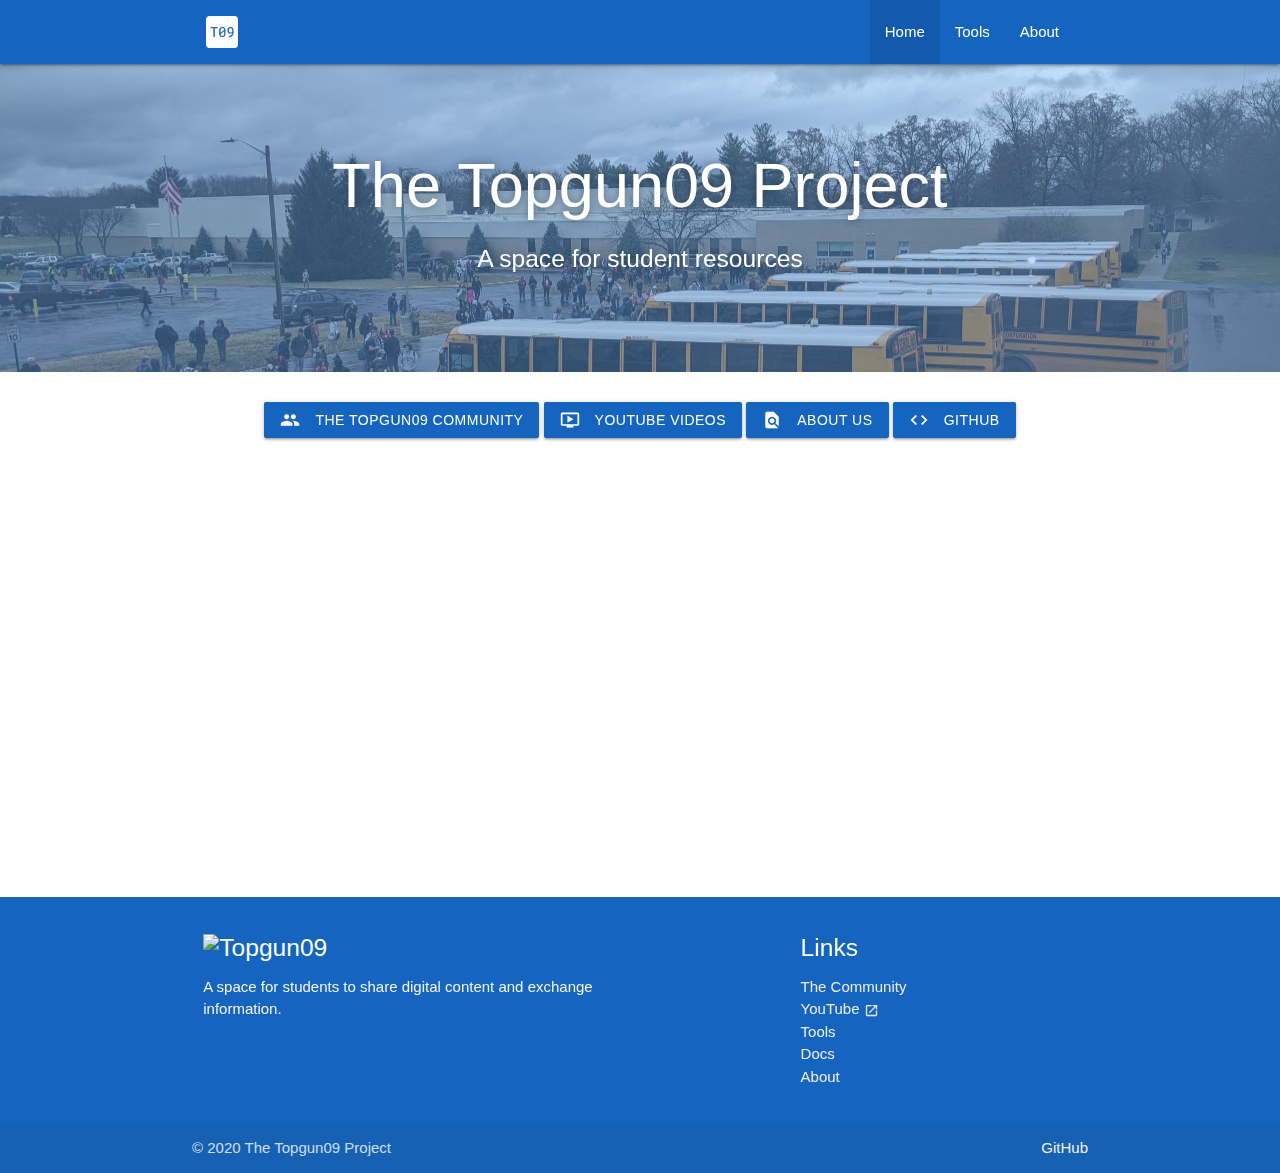
==== commit 290fdeb7: "small fixes" ====
--- a/index.html
+++ b/index.html
@@ -3,7 +3,7 @@
 	<head>
         
 		<meta name="viewport" content="width=device-width, initial-scale=1.0"/>
-        <link rel="icon" type="image/png" href="assets/images/logo-small.png">
+        <link rel="icon" type="image/png" href="./assets/images/logo-small.png">
         
 		<title>The Topgun09 Project</title>
         
@@ -11,8 +11,8 @@
     	<link href="https://fonts.googleapis.com/icon?family=Material+Icons" rel="stylesheet">
         
 		<!-- CSS -->
-		<link type="text/css" rel="stylesheet" href="assets/css/materialize.css" />
-		<link type="text/css" rel="stylesheet" href="assets/css/global.css" />
+		<link type="text/css" rel="stylesheet" href="./assets/css/materialize.css" />
+		<link type="text/css" rel="stylesheet" href="./assets/css/global.css" />
         
 	</head>
 	<body>
@@ -20,25 +20,25 @@
         <div class="navbar-fixed">
             <nav class="navbar-fixed blue darken-3" role="navigation">
                 <div class="nav-wrapper container">
-                        <a href="/" class="brand-logo"><img class="nav-logo" src="assets/images/white-logo.png"></a>
+                        <a href="./" class="brand-logo"><img class="nav-logo" src="assets/images/white-logo.png"></a>
                         <a href="#" data-target="mobile-menu" class="sidenav-trigger"><i class="material-icons">menu</i></a>
                         <ul class="right hide-on-med-and-down">
                             <li class="active"><a href="/">Home</a></li>
-                            <li class=""><a href="tools.html">Tools</a></li>
-                            <li class=""><a href="about.html">About</a></li>
+                            <li class=""><a href="./tools.html">Tools</a></li>
+                            <li class=""><a href="./about.html">About</a></li>
                         </ul>
                 </div>
             </nav>
         </div>
 		<ul class="sidenav" id="mobile-menu">
-			<li class="active"><a href="/">Home</a></li>
-			<li class=""><a href="tools.html">Tools</a></li>
-			<li class=""><a href="about.html">About</a></li>
+			<li class="active"><a href="./">Home</a></li>
+			<li class=""><a href="./tools.html">Tools</a></li>
+			<li class=""><a href="./about.html">About</a></li>
 		</ul>
 		
         <div class="main parallax-container">
             <div class="parallax">
-                <img src="assets/images/bg/lot.jpg">
+                <img src="./assets/images/bg/lot.jpg">
             </div>
             <div class="hero">
                 <div class="center-align white-text text-shadow">
@@ -54,13 +54,13 @@
             
 			<section class="center">
                     
-                <a class="waves-effect waves-light btn blue darken-3" href="https://community.topgun09.rip"><i class="material-icons left">group</i>The Topgun09 Community</a>
+                <a class="waves-effect waves-light btn blue darken-3 mb" href="https://community.topgun09.rip"><i class="material-icons left">group</i>The Topgun09 Community</a>
 
-                <a class="waves-effect waves-light btn blue darken-3" href="https://www.youtube.com/channel/UCJGbZEJ258ir5PrDIIwUwcw/videos" target="_blank"><i class="material-icons left">ondemand_video</i>YouTube Videos</a></div>
+                <a class="waves-effect waves-light btn blue darken-3 mb" href="https://www.youtube.com/channel/UCJGbZEJ258ir5PrDIIwUwcw/videos" target="_blank"><i class="material-icons left">ondemand_video</i>YouTube Videos</a></div>
                 
-                <a class="waves-effect waves-light btn blue darken-3" href="./about.html"><i class="material-icons left">find_in_page</i>About Us</a>
+                <a class="waves-effect waves-light btn blue darken-3 mb" href="./about.html"><i class="material-icons left">find_in_page</i>About Us</a>
 
-                <a class="waves-effect waves-light btn blue darken-3" href="https://github.com/topgun09" target="_blank"><i class="material-icons left">code</i>GitHub</a></div>
+                <a class="waves-effect waves-light btn blue darken-3 mb" href="https://github.com/topgun09" target="_blank"><i class="material-icons left">code</i>GitHub</a></div>
 
 			</section>
             
@@ -73,7 +73,7 @@
             <div class="container">
                 <div class="row">
                     <div class="col l6 s12">
-                        <h5 class="white-text"><img src="assets/images/logo-white.png" style="height: 35px" alt="Topgun09"></h5>
+                        <h5 class="white-text"><img src="./assets/images/logo-white.png" style="height: 35px" alt="Topgun09"></h5>
                         <p class="grey-text text-lighten-4">A space for students to share digital content and exchange information.</p>
                     </div>
                     <div class="col l4 offset-l2 s12"><h5 class="white-text">Links</h5>
@@ -89,7 +89,7 @@
             </div>
             <div class="footer-copyright">
                 <div class="container">
-                    &copy; 2020 <a style="color: inherit" href="//topgun09.rip">The Topgun09 Project</a>
+                    &copy; 2020 <a style="color: inherit" href="https://topgun09.rip">The Topgun09 Project</a>
                     <span class="light-gray-text right">
                         <a class="grey-text text-lighten-4" href="https://github.com/topgun09" target="_blank">GitHub</a>
                     </span>
@@ -97,7 +97,7 @@
             </div>
         </footer>
 
-		<script src="assets/js/materialize.js"></script>
-		<script src="assets/js/global.js"></script>
+		<script src="./assets/js/materialize.js"></script>
+		<script src="./assets/js/global.js"></script>
 	</body>
 </html>--- a/assets/css/global.css
+++ b/assets/css/global.css
@@ -11,7 +11,6 @@
 	min-height: 100vh;
 }
 .vam{
-    display: inline-block;
     vertical-align: middle;
 }
 .nav-wrapper{
@@ -29,7 +28,7 @@
 }
 .parallax-container .hero{
     background: transparent;
-    padding: 2rem 8px 4.5rem 8px;
+    padding: 2.5rem 8px 5rem 8px;
 }
 .main.parallax-container .hero{
     background: transparent;
@@ -56,12 +55,29 @@
 hr.lg{
     margin: 50px 0;
 }
+/* margins */
+.mb {
+    margin-bottom: 1rem;
+}
 .side-img{
     display: block;
     max-width: 100%;
     margin-top:1rem;
     border-radius: 5px;
     border: 1px solid rgba(0,0,0,0.2);
+}
+h1 .material-icons,h2 .material-icons,h3 .material-icons{
+    font-size: inherit;
+}
+h1 span, h2 span, h3 span{
+    display: inline-block;
+    vertical-align: middle;
+}
+
+footer i{
+    font-size: inherit!important;
+    vertical-align: middle;
+    color: rgba(255,255,255,0.85);
 }
 
 
